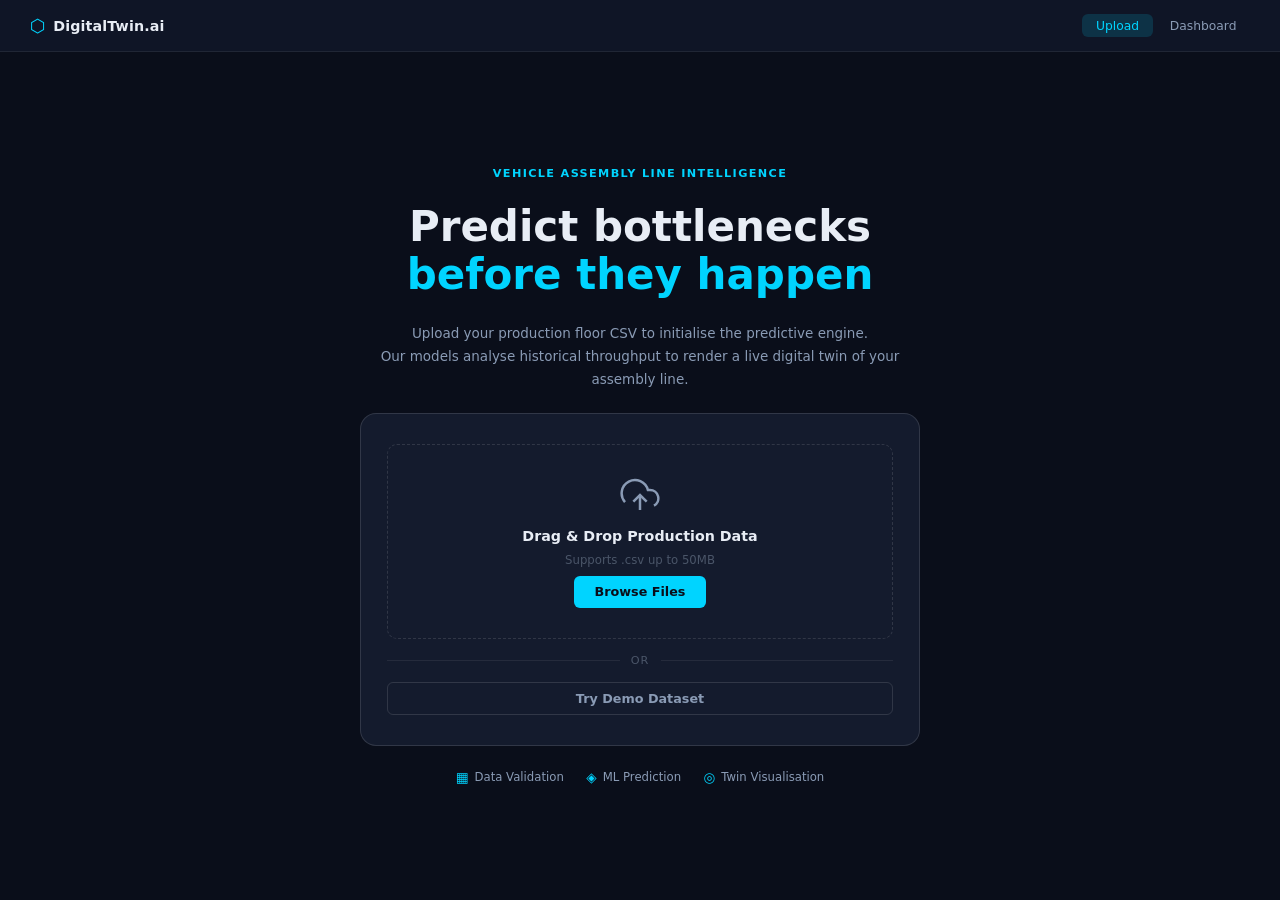
==== design/index.html @ a96e4d8a "feat: updated timeline to milestone line/dots and removed Analytics button" ====
<!DOCTYPE html>
<html lang="en">
<head>
  <meta charset="UTF-8" />
  <meta name="viewport" content="width=device-width, initial-scale=1.0" />
  <title>DigitalTwin.ai — Predict bottlenecks before they happen</title>
  <link rel="stylesheet" href="styles.css" />
</head>
<body>

  <!-- NAV -->
  <nav class="nav">
    <div class="nav-brand">
      <span class="nav-logo">⬡</span>
      <span class="nav-name">DigitalTwin.ai</span>
    </div>
    <div class="nav-tabs">
      <a href="index.html" class="nav-tab nav-tab--active">Upload</a>
      <a href="dashboard.html" class="nav-tab">Dashboard</a>
    </div>
  </nav>

  <!-- HERO -->
  <main class="hero">
    <div class="hero-content">
      <p class="hero-eyebrow">Vehicle Assembly Line Intelligence</p>
      <h1 class="hero-headline">
        Predict bottlenecks<br />
        <span class="hero-headline--accent">before they happen</span>
      </h1>
      <p class="hero-sub">
        Upload your production floor CSV to initialise the predictive engine.<br />
        Our models analyse historical throughput to render a live digital twin of your assembly line.
      </p>

      <!-- UPLOAD CARD -->
      <div class="upload-card" id="uploadCard">
        <div class="upload-drop-zone" id="dropZone">
          <div class="upload-icon">
            <svg width="40" height="40" viewBox="0 0 24 24" fill="none" stroke="currentColor" stroke-width="1.5">
              <polyline points="16 16 12 12 8 16"></polyline>
              <line x1="12" y1="12" x2="12" y2="21"></line>
              <path d="M20.39 18.39A5 5 0 0 0 18 9h-1.26A8 8 0 1 0 3 16.3"></path>
            </svg>
          </div>
          <p class="upload-label">Drag &amp; Drop Production Data</p>
          <p class="upload-hint">Supports .csv up to 50MB</p>
          <label class="btn btn--primary" for="fileInput">Browse Files</label>
          <input type="file" id="fileInput" accept=".csv" hidden />
        </div>

        <div class="upload-divider">
          <span class="upload-divider-line"></span>
          <span class="upload-divider-text">or</span>
          <span class="upload-divider-line"></span>
        </div>

        <button class="btn btn--ghost" id="demoBtn" onclick="startDemo()">
          Try Demo Dataset
        </button>
      </div>

      <!-- FEATURE PILLS -->
      <div class="features">
        <div class="feature">
          <span class="feature-icon">▦</span>
          <span class="feature-label">Data Validation</span>
        </div>
        <div class="feature">
          <span class="feature-icon">◈</span>
          <span class="feature-label">ML Prediction</span>
        </div>
        <div class="feature">
          <span class="feature-icon">◎</span>
          <span class="feature-label">Twin Visualisation</span>
        </div>
      </div>
    </div>
  </main>

  <!-- PROCESSING OVERLAY -->
  <div class="overlay hidden" id="processingOverlay">
    <div class="processing-card">
      <p class="processing-title">Analysing Production Line</p>
      <ul class="processing-steps" id="processingSteps">
        <li class="step step--pending" id="step1">Reading production data</li>
        <li class="step step--pending" id="step2">Validating sensor coverage</li>
        <li class="step step--pending" id="step3">Engineering production features</li>
        <li class="step step--pending" id="step4">Processing missing signals</li>
        <li class="step step--pending" id="step5">Running bottleneck prediction</li>
        <li class="step step--pending" id="step6">Building digital twin</li>
      </ul>
      <button class="btn btn--primary hidden" id="viewTwinBtn" onclick="window.location.href='dashboard.html'">
        View Digital Twin →
      </button>
    </div>
  </div>

  <script>
    // File input trigger
    document.getElementById('fileInput').addEventListener('change', (e) => {
      if (e.target.files.length > 0) startProcessing();
    });

    // Drag and drop
    const dropZone = document.getElementById('dropZone');
    dropZone.addEventListener('dragover', (e) => { e.preventDefault(); dropZone.classList.add('drop-zone--active'); });
    dropZone.addEventListener('dragleave', () => dropZone.classList.remove('drop-zone--active'));
    dropZone.addEventListener('drop', (e) => {
      e.preventDefault();
      dropZone.classList.remove('drop-zone--active');
      if (e.dataTransfer.files.length > 0) startProcessing();
    });

    function startDemo() { startProcessing(); }

    function startProcessing() {
      document.getElementById('processingOverlay').classList.remove('hidden');
      const steps = ['step1','step2','step3','step4','step5','step6'];
      let i = 0;
      const delays = [600, 900, 700, 1000, 1400, 800];
      function tick() {
        if (i < steps.length) {
          document.getElementById(steps[i]).className = 'step step--done';
          i++;
          if (i < steps.length) {
            document.getElementById(steps[i]).className = 'step step--active';
            setTimeout(tick, delays[i]);
          } else {
            setTimeout(() => {
              document.getElementById('viewTwinBtn').classList.remove('hidden');
            }, 400);
          }
        }
      }
      document.getElementById(steps[0]).className = 'step step--active';
      setTimeout(tick, delays[0]);
    }
  </script>
</body>
</html>
---- design/styles.css ----
/* ============================================================
   DigitalTwin.ai — Global Styles
   Dark industrial aesthetic, green→red risk language
   ============================================================ */

*, *::before, *::after { box-sizing: border-box; margin: 0; padding: 0; }

:root {
  /* Brand */
  --brand-cyan: #00d4ff;
  --brand-cyan-dim: rgba(0, 212, 255, 0.15);

  /* Backgrounds */
  --bg-base:    #0a0e1a;
  --bg-surface: #0f1526;
  --bg-card:    #141b2d;
  --bg-card-2:  #1a2236;
  --bg-hover:   #1e2840;

  /* Borders */
  --border:       rgba(255,255,255,0.07);
  --border-light: rgba(255,255,255,0.12);

  /* Text */
  --text-primary:   #e8edf5;
  --text-secondary: #8a9bb5;
  --text-muted:     #4a5568;

  /* Risk colours */
  --risk-low:      #22c55e;
  --risk-medium:   #eab308;
  --risk-high:     #f97316;
  --risk-critical: #ef4444;

  /* Risk cell colours (semi-transparent for heatmap) */
  --cell-low:      rgba(34, 197, 94,  0.30);
  --cell-medium:   rgba(234, 179, 8,  0.45);
  --cell-high:     rgba(249, 115, 22, 0.55);
  --cell-critical: rgba(239, 68,  68, 0.65);

  /* Misc */
  --radius-sm: 6px;
  --radius-md: 10px;
  --radius-lg: 16px;
  --font: 'Inter', 'Segoe UI', system-ui, sans-serif;
}

html { font-size: 15px; }

body {
  background: var(--bg-base);
  color: var(--text-primary);
  font-family: var(--font);
  min-height: 100vh;
  -webkit-font-smoothing: antialiased;
}

a { color: inherit; text-decoration: none; }

/* ============================================================
   NAV
   ============================================================ */
.nav {
  display: flex;
  align-items: center;
  justify-content: space-between;
  padding: 0 2rem;
  height: 52px;
  background: var(--bg-surface);
  border-bottom: 1px solid var(--border);
  position: sticky;
  top: 0;
  z-index: 100;
}

.nav-brand {
  display: flex;
  align-items: center;
  gap: 0.5rem;
}

.nav-logo {
  font-size: 1.2rem;
  color: var(--brand-cyan);
}

.nav-name {
  font-size: 0.95rem;
  font-weight: 600;
  letter-spacing: 0.01em;
  color: var(--text-primary);
}

.nav-tabs {
  display: flex;
  gap: 0.25rem;
}

.nav-tab {
  padding: 0.3rem 0.9rem;
  font-size: 0.82rem;
  color: var(--text-secondary);
  border-radius: var(--radius-sm);
  transition: color 0.15s, background 0.15s;
}

.nav-tab:hover { color: var(--text-primary); background: var(--bg-hover); }

.nav-tab--active {
  color: var(--brand-cyan);
  background: var(--brand-cyan-dim);
}

/* ============================================================
   HERO / LANDING
   ============================================================ */
.hero {
  display: flex;
  align-items: center;
  justify-content: center;
  min-height: calc(100vh - 52px);
  padding: 3rem 1.5rem;
}

.hero-content {
  max-width: 560px;
  width: 100%;
  text-align: center;
  display: flex;
  flex-direction: column;
  align-items: center;
  gap: 1.5rem;
}

.hero-eyebrow {
  font-size: 0.75rem;
  font-weight: 600;
  letter-spacing: 0.12em;
  text-transform: uppercase;
  color: var(--brand-cyan);
}

.hero-headline {
  font-size: clamp(2rem, 5vw, 2.8rem);
  font-weight: 700;
  line-height: 1.15;
  color: var(--text-primary);
}

.hero-headline--accent {
  color: var(--brand-cyan);
}

.hero-sub {
  font-size: 0.9rem;
  color: var(--text-secondary);
  line-height: 1.7;
}

/* ============================================================
   UPLOAD CARD
   ============================================================ */
.upload-card {
  width: 100%;
  background: var(--bg-card);
  border: 1px solid var(--border-light);
  border-radius: var(--radius-lg);
  padding: 2rem 1.75rem;
  display: flex;
  flex-direction: column;
  gap: 1rem;
}

.upload-drop-zone {
  display: flex;
  flex-direction: column;
  align-items: center;
  gap: 0.6rem;
  padding: 2rem 1rem;
  border: 1.5px dashed var(--border-light);
  border-radius: var(--radius-md);
  transition: border-color 0.2s, background 0.2s;
  cursor: pointer;
}

.upload-drop-zone:hover,
.drop-zone--active {
  border-color: var(--brand-cyan);
  background: var(--brand-cyan-dim);
}

.upload-icon { color: var(--text-secondary); }
.upload-drop-zone:hover .upload-icon,
.drop-zone--active .upload-icon { color: var(--brand-cyan); }

.upload-label {
  font-size: 0.95rem;
  font-weight: 600;
  color: var(--text-primary);
}

.upload-hint {
  font-size: 0.78rem;
  color: var(--text-muted);
}

.upload-divider {
  display: flex;
  align-items: center;
  gap: 0.75rem;
}

.upload-divider-line {
  flex: 1;
  height: 1px;
  background: var(--border);
}

.upload-divider-text {
  font-size: 0.75rem;
  color: var(--text-muted);
  text-transform: uppercase;
  letter-spacing: 0.08em;
}

/* ============================================================
   BUTTONS
   ============================================================ */
.btn {
  display: inline-flex;
  align-items: center;
  justify-content: center;
  gap: 0.4rem;
  padding: 0.55rem 1.4rem;
  font-size: 0.85rem;
  font-weight: 600;
  border-radius: var(--radius-sm);
  border: none;
  cursor: pointer;
  transition: opacity 0.15s, background 0.15s;
  font-family: var(--font);
}

.btn--primary {
  background: var(--brand-cyan);
  color: #0a0e1a;
}

.btn--primary:hover { opacity: 0.88; }

.btn--ghost {
  background: transparent;
  color: var(--text-secondary);
  border: 1px solid var(--border-light);
  width: 100%;
}

.btn--ghost:hover {
  background: var(--bg-hover);
  color: var(--text-primary);
}

.btn--sm {
  padding: 0.35rem 0.85rem;
  font-size: 0.78rem;
}

/* ============================================================
   FEATURES ROW
   ============================================================ */
.features {
  display: flex;
  gap: 1.5rem;
  justify-content: center;
  flex-wrap: wrap;
}

.feature {
  display: flex;
  align-items: center;
  gap: 0.4rem;
  font-size: 0.78rem;
  color: var(--text-secondary);
}

.feature-icon {
  font-size: 0.9rem;
  color: var(--brand-cyan);
}

/* ============================================================
   PROCESSING OVERLAY
   ============================================================ */
.overlay {
  position: fixed;
  inset: 0;
  background: rgba(10, 14, 26, 0.92);
  backdrop-filter: blur(6px);
  display: flex;
  align-items: center;
  justify-content: center;
  z-index: 200;
}

.overlay.hidden { display: none; }

.processing-card {
  background: var(--bg-card);
  border: 1px solid var(--border-light);
  border-radius: var(--radius-lg);
  padding: 2.5rem 3rem;
  min-width: 360px;
  display: flex;
  flex-direction: column;
  gap: 1.5rem;
}

.processing-title {
  font-size: 1rem;
  font-weight: 700;
  color: var(--text-primary);
  text-align: center;
}

.processing-steps {
  list-style: none;
  display: flex;
  flex-direction: column;
  gap: 0.65rem;
}

.step {
  display: flex;
  align-items: center;
  gap: 0.75rem;
  font-size: 0.85rem;
  color: var(--text-muted);
  transition: color 0.3s;
}

.step::before {
  content: '○';
  font-size: 0.8rem;
  flex-shrink: 0;
  width: 16px;
  text-align: center;
}

.step--active {
  color: var(--brand-cyan);
}

.step--active::before {
  content: '●';
  color: var(--brand-cyan);
  animation: pulse 0.9s infinite;
}

.step--done {
  color: var(--risk-low);
}

.step--done::before {
  content: '✓';
  color: var(--risk-low);
}

@keyframes pulse { 0%,100% { opacity: 1; } 50% { opacity: 0.4; } }

/* ============================================================
   DASHBOARD LAYOUT
   ============================================================ */
.dashboard {
  display: grid;
  grid-template-rows: auto 1fr;
  min-height: calc(100vh - 52px);
}

.dashboard-main {
  display: flex;
  flex-direction: column;
  gap: 1.25rem;
  padding: 1.25rem 1.5rem 2rem;
  max-width: 1400px;
  width: 100%;
  margin: 0 auto;
}

/* ============================================================
   KPI CARDS ROW
   ============================================================ */
.kpi-row {
  display: grid;
  grid-template-columns: repeat(4, 1fr);
  gap: 0.75rem;
}

.kpi-card {
  background: var(--bg-card);
  border: 1px solid var(--border);
  border-radius: var(--radius-md);
  padding: 1rem 1.25rem;
  display: flex;
  flex-direction: column;
  gap: 0.35rem;
}

.kpi-label {
  font-size: 0.7rem;
  font-weight: 600;
  letter-spacing: 0.1em;
  text-transform: uppercase;
  color: var(--text-muted);
}

.kpi-value {
  font-size: 1.9rem;
  font-weight: 700;
  color: var(--text-primary);
  line-height: 1;
}

.kpi-delta {
  font-size: 0.75rem;
  color: var(--text-muted);
  display: flex;
  align-items: center;
  gap: 0.25rem;
}

.kpi-delta--warn { color: var(--risk-high); }
.kpi-delta--ok   { color: var(--risk-low); }

.kpi-icon {
  font-size: 1rem;
  margin-bottom: 0.15rem;
}

/* ============================================================
   PANEL / SECTION
   ============================================================ */
.panel {
  background: var(--bg-card);
  border: 1px solid var(--border);
  border-radius: var(--radius-md);
  overflow: hidden;
}

.panel-header {
  display: flex;
  align-items: center;
  justify-content: space-between;
  padding: 0.85rem 1.25rem;
  border-bottom: 1px solid var(--border);
}

.panel-title {
  font-size: 0.82rem;
  font-weight: 700;
  color: var(--text-primary);
  display: flex;
  align-items: center;
  gap: 0.5rem;
  letter-spacing: 0.02em;
}

.panel-title-icon { font-size: 0.9rem; color: var(--brand-cyan); }

.panel-actions {
  display: flex;
  align-items: center;
  gap: 0.5rem;
}

/* ============================================================
   RISK LEGEND PILLS
   ============================================================ */
.risk-legend {
  display: flex;
  gap: 0.5rem;
  align-items: center;
}

.risk-pill {
  display: flex;
  align-items: center;
  gap: 0.3rem;
  font-size: 0.7rem;
  font-weight: 600;
  color: var(--text-muted);
  letter-spacing: 0.05em;
  text-transform: uppercase;
}

.risk-dot {
  width: 8px;
  height: 8px;
  border-radius: 50%;
}

.risk-dot--low      { background: var(--risk-low); }
.risk-dot--medium   { background: var(--risk-medium); }
.risk-dot--high     { background: var(--risk-high); }
.risk-dot--critical { background: var(--risk-critical); }

/* ============================================================
   TIMELINE — scroll wrapper + pill cells
   ============================================================ */
.timeline-wrap {
  padding: 0.75rem 0 1rem;
  /* no overflow here — let the inner scroll wrapper handle it */
}

.tl-scroll-wrap {
  overflow-x: auto;
  padding: 0 1.25rem 0.75rem;
  /* custom scrollbar */
}

.tl-scroll-wrap::-webkit-scrollbar        { height: 5px; }
.tl-scroll-wrap::-webkit-scrollbar-track  { background: var(--bg-base); }
.tl-scroll-wrap::-webkit-scrollbar-thumb  { background: var(--border-light); border-radius: 99px; }

.tl-inner {
  display: flex;
  flex-direction: column;
  gap: 6px;
  min-width: max-content;
}

/* Header row (time labels) */
.tl-header-row {
  display: flex;
  gap: 5px;
  align-items: center;
  margin-bottom: 2px;
}

.tl-time-label {
  font-size: 0.6rem;
  color: var(--text-muted);
  text-align: center;
  flex-shrink: 0;
  letter-spacing: 0.03em;
}

/* Each station row */
.tl-row {
  display: flex;
  align-items: center;
  gap: 5px;
  height: 28px;
  position: relative;
}

.tl-station-label {
  display: flex;
  align-items: center;
  justify-content: flex-end;
  gap: 5px;
  flex-shrink: 0;
  font-size: 0.67rem;
  color: var(--text-secondary);
  white-space: nowrap;
  padding-right: 4px;
}

/* Background timeline connecting line */
.tl-connecting-line {
  position: absolute;
  top: 50%;
  left: 0;
  right: 0;
  height: 2px;
  background: var(--border-light);
  transform: translateY(-50%);
  z-index: 0;
  border-radius: 99px;
}

/* Milestone Dots */
.tl-milestone-dot {
  width: 14px;
  height: 14px;
  border-radius: 50%;
  display: flex;
  align-items: center;
  justify-content: center;
  cursor: pointer;
  transition: transform 0.15s ease, box-shadow 0.15s ease, filter 0.15s ease;
  position: relative;
  background: var(--bg-card);
  border: 2px solid currentColor;
}

.tl-milestone-dot .dot-inner {
  width: 6px;
  height: 6px;
  border-radius: 50%;
  background: currentColor;
}

.tl-milestone-dot:hover {
  transform: scale(1.4);
  filter: brightness(1.3);
  z-index: 10;
  box-shadow: 0 0 10px currentColor;
}

/* Minor tick along line */
.tl-minor-tick {
  width: 6px;
  height: 6px;
  border-radius: 50%;
  background: var(--border-light);
  cursor: pointer;
  transition: transform 0.12s, background 0.12s;
}

.tl-minor-tick:hover {
  transform: scale(1.5);
  background: var(--text-secondary);
}

/* Risk colour milestone variants */
.dot--low {
  color: var(--risk-low);
  box-shadow: 0 0 4px rgba(34, 197, 94, 0.4);
}

.dot--medium {
  color: var(--risk-medium);
  box-shadow: 0 0 5px rgba(234, 179, 8, 0.5);
}

.dot--high {
  color: var(--risk-high);
  box-shadow: 0 0 7px rgba(249, 115, 22, 0.6);
}

.dot--critical {
  color: var(--risk-critical);
  box-shadow: 0 0 10px rgba(239, 68, 68, 0.8);
}

/* Pulse ring animation for critical milestone dots */
.pulse-ring::after {
  content: '';
  position: absolute;
  inset: -4px;
  border-radius: 50%;
  border: 1.5px solid var(--risk-critical);
  animation: dotPulse 1.8s infinite ease-out;
  pointer-events: none;
}

@keyframes dotPulse {
  0% { transform: scale(0.8); opacity: 1; }
  100% { transform: scale(1.8); opacity: 0; }
}

/* ============================================================
   TOOLTIP
   ============================================================ */
.tooltip {
  position: fixed;
  background: var(--bg-card-2);
  border: 1px solid var(--border-light);
  border-radius: var(--radius-md);
  padding: 0.85rem 1rem;
  font-size: 0.78rem;
  color: var(--text-primary);
  pointer-events: none;
  z-index: 500;
  min-width: 180px;
  box-shadow: 0 8px 24px rgba(0,0,0,0.5);
  display: none;
}

.tooltip.visible { display: block; }

.tooltip-station {
  font-weight: 700;
  font-size: 0.85rem;
  margin-bottom: 0.5rem;
  color: var(--brand-cyan);
}

.tooltip-time {
  font-size: 0.7rem;
  color: var(--text-muted);
  margin-bottom: 0.6rem;
}

.tooltip-row {
  display: flex;
  justify-content: space-between;
  gap: 1.25rem;
  padding: 0.2rem 0;
  border-top: 1px solid var(--border);
}

.tooltip-key { color: var(--text-muted); }
.tooltip-val { font-weight: 600; }

.tooltip-risk-badge {
  display: inline-block;
  margin-top: 0.5rem;
  padding: 0.2rem 0.55rem;
  border-radius: 4px;
  font-size: 0.72rem;
  font-weight: 700;
  letter-spacing: 0.06em;
  text-transform: uppercase;
}

.badge--low      { background: rgba(34,197,94,0.2);  color: var(--risk-low); }
.badge--medium   { background: rgba(234,179,8,0.2);  color: var(--risk-medium); }
.badge--high     { background: rgba(249,115,22,0.2); color: var(--risk-high); }
.badge--critical { background: rgba(239,68,68,0.2);  color: var(--risk-critical); }

/* ============================================================
   STATION TABLE
   ============================================================ */
.table-wrap {
  overflow-x: auto;
  padding: 0 0 0.5rem;
}

table {
  width: 100%;
  border-collapse: collapse;
  font-size: 0.8rem;
}

thead th {
  padding: 0.65rem 1.25rem;
  text-align: left;
  font-size: 0.68rem;
  font-weight: 700;
  letter-spacing: 0.1em;
  text-transform: uppercase;
  color: var(--text-muted);
  border-bottom: 1px solid var(--border);
  white-space: nowrap;
  cursor: pointer;
  user-select: none;
}

thead th:hover { color: var(--text-secondary); }
thead th.sorted { color: var(--brand-cyan); }

tbody tr {
  border-bottom: 1px solid var(--border);
  transition: background 0.12s;
  cursor: pointer;
}

tbody tr:hover { background: var(--bg-hover); }
tbody tr:last-child { border-bottom: none; }

tbody td {
  padding: 0.7rem 1.25rem;
  color: var(--text-primary);
}

.td-station { font-weight: 600; }

.td-risk {
  font-weight: 700;
}

.risk-bar-wrap {
  display: flex;
  align-items: center;
  gap: 0.6rem;
}

.risk-bar-bg {
  flex: 1;
  height: 5px;
  background: var(--bg-hover);
  border-radius: 99px;
  max-width: 80px;
}

.risk-bar-fill {
  height: 100%;
  border-radius: 99px;
}

.risk-tag {
  display: inline-block;
  padding: 0.18rem 0.5rem;
  border-radius: 4px;
  font-size: 0.68rem;
  font-weight: 700;
  letter-spacing: 0.05em;
  text-transform: uppercase;
}

/* ============================================================
   INSIGHT PANEL (right sidebar)
   ============================================================ */
.dashboard-body {
  display: grid;
  grid-template-columns: 1fr 300px;
  gap: 1.25rem;
  align-items: start;
}

.insight-panel {
  background: var(--bg-card);
  border: 1px solid var(--border);
  border-radius: var(--radius-md);
  overflow: hidden;
  position: sticky;
  top: calc(52px + 1.25rem);
}

.insight-header {
  display: flex;
  align-items: center;
  justify-content: space-between;
  padding: 0.85rem 1.1rem;
  border-bottom: 1px solid var(--border);
}

.insight-title {
  font-size: 0.78rem;
  font-weight: 700;
  color: var(--text-primary);
  display: flex;
  align-items: center;
  gap: 0.4rem;
}

.insight-close {
  background: none;
  border: none;
  color: var(--text-muted);
  cursor: pointer;
  font-size: 1rem;
  padding: 0.1rem 0.3rem;
  border-radius: 4px;
  line-height: 1;
}

.insight-close:hover { background: var(--bg-hover); color: var(--text-primary); }

.insight-body { padding: 1rem 1.1rem; display: flex; flex-direction: column; gap: 1rem; }

.insight-station-name {
  font-size: 1rem;
  font-weight: 700;
  color: var(--brand-cyan);
}

.insight-risk-score {
  display: flex;
  align-items: baseline;
  gap: 0.3rem;
}

.insight-risk-number {
  font-size: 2.2rem;
  font-weight: 800;
  line-height: 1;
}

.insight-risk-denom {
  font-size: 0.85rem;
  color: var(--text-muted);
}

.insight-trend {
  font-size: 0.78rem;
  font-weight: 600;
  padding: 0.25rem 0.6rem;
  border-radius: 4px;
  display: inline-flex;
  align-items: center;
  gap: 0.3rem;
}

.trend--up   { background: rgba(239,68,68,0.15);  color: var(--risk-critical); }
.trend--down { background: rgba(34,197,94,0.15);  color: var(--risk-low); }
.trend--flat { background: rgba(138,155,181,0.15); color: var(--text-secondary); }

.insight-section-label {
  font-size: 0.65rem;
  font-weight: 700;
  letter-spacing: 0.1em;
  text-transform: uppercase;
  color: var(--text-muted);
  margin-bottom: 0.5rem;
}

.factor-row {
  display: flex;
  flex-direction: column;
  gap: 0.25rem;
  padding: 0.55rem 0.75rem;
  background: var(--bg-card-2);
  border-radius: var(--radius-sm);
  margin-bottom: 0.4rem;
}

.factor-top {
  display: flex;
  justify-content: space-between;
  align-items: center;
}

.factor-name { font-size: 0.75rem; color: var(--text-secondary); }
.factor-pct  { font-size: 0.8rem;  font-weight: 700; color: var(--risk-critical); }

.factor-bar-bg {
  height: 4px;
  background: var(--bg-hover);
  border-radius: 99px;
}

.factor-bar-fill {
  height: 100%;
  border-radius: 99px;
  background: var(--risk-critical);
}

.factor-desc {
  font-size: 0.7rem;
  color: var(--text-muted);
  line-height: 1.5;
  margin-top: 0.15rem;
}

.confidence-row {
  display: flex;
  align-items: center;
  justify-content: space-between;
  padding: 0.6rem 0.75rem;
  background: var(--bg-card-2);
  border-radius: var(--radius-sm);
  font-size: 0.78rem;
}

.confidence-label { color: var(--text-muted); }
.confidence-value { font-weight: 700; color: var(--risk-medium); }

/* ============================================================
   DASHBOARD SUBHEADER
   ============================================================ */
.dash-subheader {
  display: flex;
  align-items: center;
  justify-content: space-between;
  padding: 0.6rem 0;
}

.dash-line-badge {
  display: flex;
  align-items: center;
  gap: 0.5rem;
  font-size: 0.8rem;
  color: var(--text-secondary);
}

.line-dot {
  width: 8px;
  height: 8px;
  border-radius: 50%;
  background: var(--risk-low);
  box-shadow: 0 0 6px var(--risk-low);
  animation: pulse 2s infinite;
}

.dash-filters {
  display: flex;
  gap: 0.5rem;
}

.filter-select {
  background: var(--bg-card);
  border: 1px solid var(--border-light);
  border-radius: var(--radius-sm);
  color: var(--text-secondary);
  font-size: 0.75rem;
  padding: 0.3rem 0.65rem;
  font-family: var(--font);
  cursor: pointer;
}

.filter-select:focus { outline: 1px solid var(--brand-cyan); }

/* ============================================================
   UTILITIES
   ============================================================ */
.hidden { display: none !important; }
.text-muted { color: var(--text-muted); }
.text-cyan  { color: var(--brand-cyan); }
.fw-700     { font-weight: 700; }

.export-btn {
  display: flex;
  align-items: center;
  gap: 0.35rem;
  font-size: 0.72rem;
  color: var(--text-muted);
  padding: 0.3rem 0.6rem;
  border: 1px solid var(--border);
  border-radius: var(--radius-sm);
  background: none;
  cursor: pointer;
  font-family: var(--font);
}

.export-btn:hover { background: var(--bg-hover); color: var(--text-primary); }

/* Scrollbar styling */
::-webkit-scrollbar { width: 6px; height: 6px; }
::-webkit-scrollbar-track { background: var(--bg-base); }
::-webkit-scrollbar-thumb { background: var(--border-light); border-radius: 99px; }
::-webkit-scrollbar-thumb:hover { background: var(--text-muted); }

/* ============================================================
   SENSOR-POOR INDICATOR (timeline label)
   ============================================================ */
.sensor-poor-dot {
  display: inline-flex;
  align-items: center;
  justify-content: center;
  width: 14px;
  height: 14px;
  border-radius: 50%;
  background: rgba(234, 179, 8, 0.18);
  color: var(--risk-medium);
  font-size: 0.65rem;
  font-weight: 700;
  flex-shrink: 0;
  cursor: help;
}
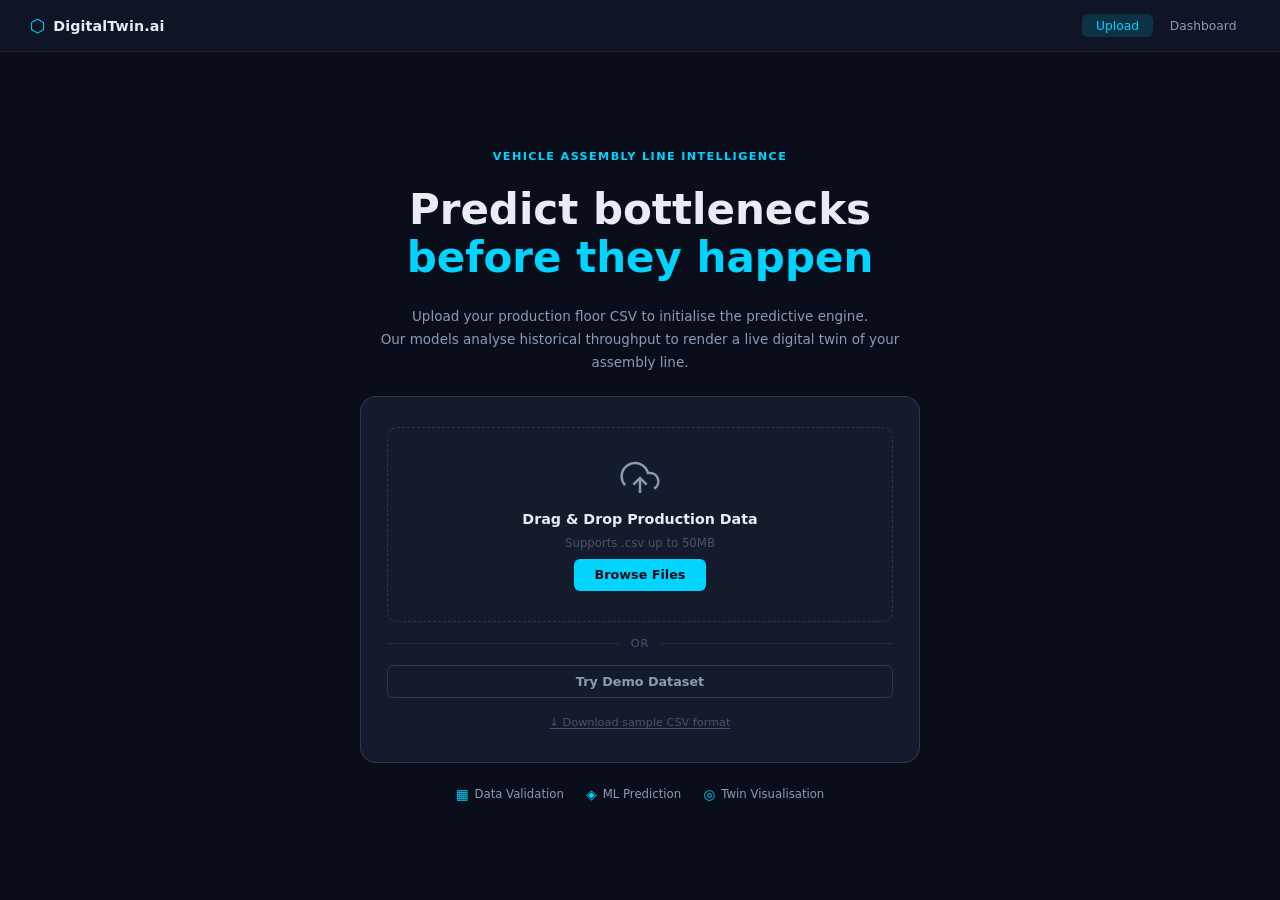
==== commit 0d3da252: "feat: add CSV upload pipeline, FastAPI backend predictor, and synchronized dashboard playback" ====
--- a/design/index.html
+++ b/design/index.html
@@ -49,6 +49,12 @@
           <input type="file" id="fileInput" accept=".csv" hidden />
         </div>
 
+        <!-- ERROR BANNER — shown only when validation fails -->
+        <div class="upload-error hidden" id="uploadError"></div>
+
+        <!-- WARNING BANNER — shown when file is valid but some rows were skipped -->
+        <div class="upload-warning hidden" id="uploadWarning"></div>
+
         <div class="upload-divider">
           <span class="upload-divider-line"></span>
           <span class="upload-divider-text">or</span>
@@ -57,6 +63,10 @@
 
         <button class="btn btn--ghost" id="demoBtn" onclick="startDemo()">
           Try Demo Dataset
+        </button>
+
+        <button class="sample-link" onclick="downloadSampleCSV()">
+          ↓ Download sample CSV format
         </button>
       </div>
 
@@ -96,24 +106,132 @@
     </div>
   </div>
 
+  <script src="components/csv.js"></script>
   <script>
-    // File input trigger
+    const dropZone     = document.getElementById('dropZone');
+    const errorBox      = document.getElementById('uploadError');
+    const warningBox     = document.getElementById('uploadWarning');
+
+    // ── FILE INPUT / DRAG & DROP ──────────────────────────────
     document.getElementById('fileInput').addEventListener('change', (e) => {
-      if (e.target.files.length > 0) startProcessing();
+      if (e.target.files.length > 0) handleFile(e.target.files[0]);
     });
 
-    // Drag and drop
-    const dropZone = document.getElementById('dropZone');
     dropZone.addEventListener('dragover', (e) => { e.preventDefault(); dropZone.classList.add('drop-zone--active'); });
     dropZone.addEventListener('dragleave', () => dropZone.classList.remove('drop-zone--active'));
     dropZone.addEventListener('drop', (e) => {
       e.preventDefault();
       dropZone.classList.remove('drop-zone--active');
-      if (e.dataTransfer.files.length > 0) startProcessing();
+      if (e.dataTransfer.files.length > 0) handleFile(e.dataTransfer.files[0]);
     });
 
-    function startDemo() { startProcessing(); }
-
+    // ── BACKEND CONNECTION ────────────────────────────────────
+    // If backend/main.py is running locally, we get real Isolation
+    // Forest anomaly scoring. If it's not running (or unreachable),
+    // we fall back to the client-side parser below — the demo never
+    // breaks just because the server wasn't started.
+    const API_BASE = 'http://localhost:8000';
+    const API_TIMEOUT_MS = 2500;
+
+    async function tryBackendUpload(file) {
+      const controller = new AbortController();
+      const timeout = setTimeout(() => controller.abort(), API_TIMEOUT_MS);
+      try {
+        const formData = new FormData();
+        formData.append('file', file);
+        const res = await fetch(`${API_BASE}/api/upload`, {
+          method: 'POST',
+          body: formData,
+          signal: controller.signal,
+        });
+        clearTimeout(timeout);
+        if (!res.ok) {
+          const body = await res.json().catch(() => ({}));
+          return { reachable: true, ok: false, errors: [body.detail || 'Backend rejected the file.'] };
+        }
+        const data = await res.json();
+        return { reachable: true, ok: true, stations: data.stations, warnings: data.warnings || [] };
+      } catch (err) {
+        clearTimeout(timeout);
+        return { reachable: false }; // server not running / network error — fall back silently
+      }
+    }
+
+    // ── HANDLE UPLOADED FILE ──────────────────────────────────
+    async function handleFile(file) {
+      clearMessages();
+
+      if (!file.name.toLowerCase().endsWith('.csv')) {
+        showError('Please upload a .csv file.');
+        return;
+      }
+
+      // Try the backend first — gives real ML anomaly scoring
+      const backendResult = await tryBackendUpload(file);
+
+      if (backendResult.reachable) {
+        if (!backendResult.ok) {
+          showError(backendResult.errors.join(' '));
+          return;
+        }
+        finishUpload(file, backendResult.stations, backendResult.warnings, 'backend');
+        return;
+      }
+
+      // Backend unreachable — fall back to the client-side parser
+      const reader = new FileReader();
+      reader.onload = (e) => {
+        const result = processCSVFile(e.target.result);
+        if (!result.ok) {
+          showError(result.errors.join(' '));
+          return;
+        }
+        finishUpload(file, result.stations, result.warnings, 'local');
+      };
+      reader.onerror = () => showError('Could not read that file. Please try again.');
+      reader.readAsText(file);
+    }
+
+    function finishUpload(file, stations, warnings, engine) {
+      if (warnings.length > 0) {
+        showWarning(`${stations.length} station(s) loaded. ${warnings.length} row(s) skipped — ${warnings.slice(0, 2).join(' ')}${warnings.length > 2 ? ' …' : ''}`);
+      }
+
+      // Hand off to the dashboard via localStorage — this is a
+      // plain multi-page site, so this is how index.html passes
+      // parsed data to dashboard.html.
+      localStorage.setItem('dt_upload', JSON.stringify({
+        filename: file.name,
+        uploadedAt: new Date().toISOString(),
+        stations,
+        engine, // 'backend' (real Isolation Forest) or 'local' (client-side rule-based only)
+      }));
+
+      startProcessing();
+    }
+
+    function startDemo() {
+      clearMessages();
+      localStorage.removeItem('dt_upload'); // fall back to built-in demo data
+      startProcessing();
+    }
+
+    function showError(msg) {
+      errorBox.textContent = '⚠ ' + msg;
+      errorBox.classList.remove('hidden');
+    }
+
+    function showWarning(msg) {
+      warningBox.textContent = 'ℹ ' + msg;
+      warningBox.classList.remove('hidden');
+    }
+
+    function clearMessages() {
+      errorBox.classList.add('hidden');
+      warningBox.classList.add('hidden');
+    }
+
+    // ── PROCESSING ANIMATION ──────────────────────────────────
     function startProcessing() {
       document.getElementById('processingOverlay').classList.remove('hidden');
       const steps = ['step1','step2','step3','step4','step5','step6'];
--- a/design/styles.css
+++ b/design/styles.css
@@ -1039,3 +1039,54 @@
   flex-shrink: 0;
   cursor: help;
 }
+
+/* ============================================================
+   CSV UPLOAD — error / warning banners + sample link
+   ============================================================ */
+.upload-error {
+  font-size: 0.78rem;
+  color: var(--risk-critical);
+  background: rgba(239, 68, 68, 0.1);
+  border: 1px solid rgba(239, 68, 68, 0.3);
+  border-radius: var(--radius-sm);
+  padding: 0.6rem 0.85rem;
+  line-height: 1.5;
+}
+
+.upload-warning {
+  font-size: 0.78rem;
+  color: var(--risk-medium);
+  background: rgba(234, 179, 8, 0.1);
+  border: 1px solid rgba(234, 179, 8, 0.3);
+  border-radius: var(--radius-sm);
+  padding: 0.6rem 0.85rem;
+  line-height: 1.5;
+}
+
+.sample-link {
+  background: none;
+  border: none;
+  color: var(--text-muted);
+  font-size: 0.75rem;
+  font-family: var(--font);
+  cursor: pointer;
+  text-decoration: underline;
+  text-underline-offset: 2px;
+  padding: 0.2rem;
+}
+
+.sample-link:hover { color: var(--brand-cyan); }
+
+/* ============================================================
+   DASHBOARD — data source badge
+   ============================================================ */
+.source-badge {
+  font-size: 0.68rem;
+  font-weight: 600;
+  color: var(--text-secondary);
+  background: var(--bg-hover);
+  border: 1px solid var(--border-light);
+  border-radius: 99px;
+  padding: 0.15rem 0.6rem;
+  margin-left: 0.5rem;
+}
